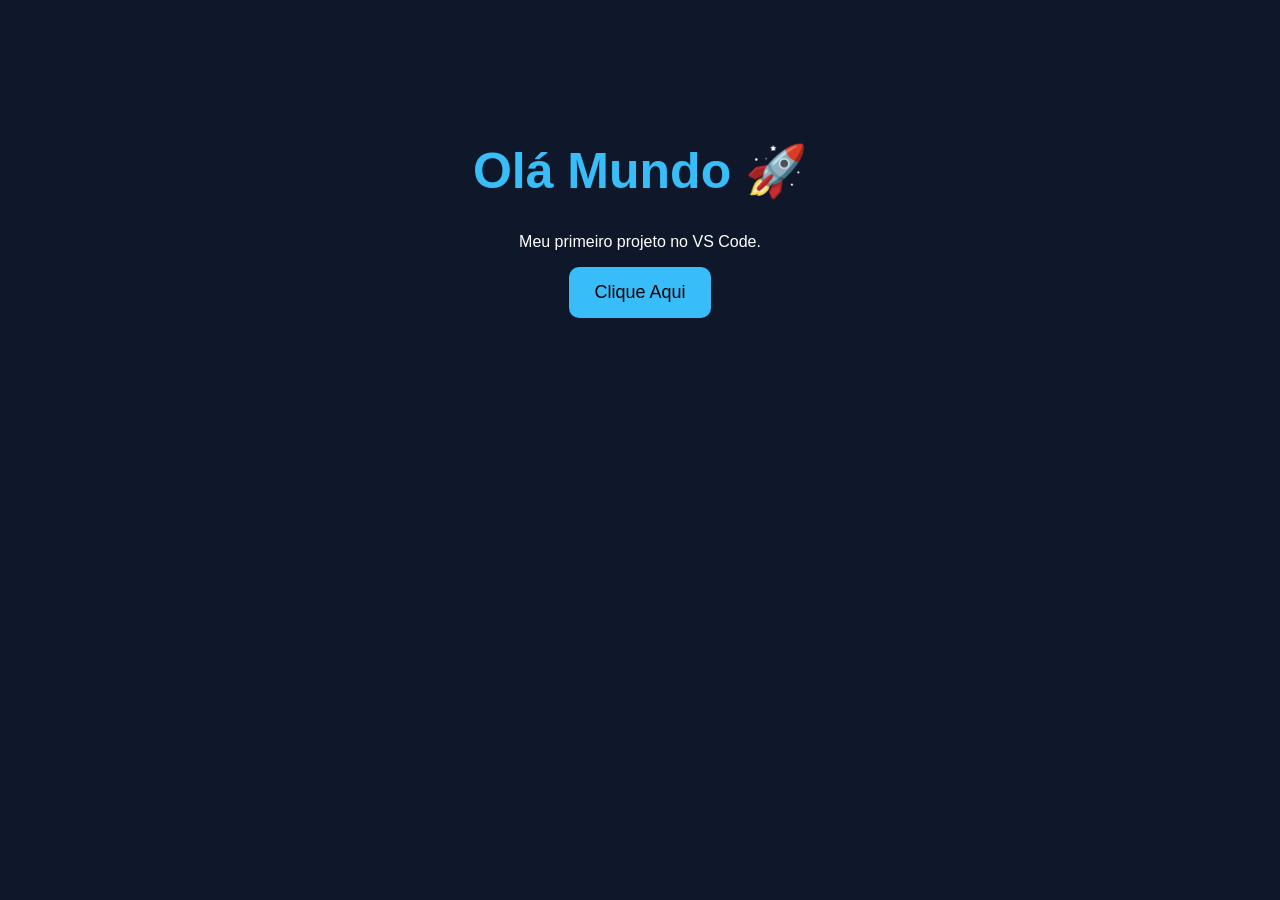
==== index.html @ c1f8b598 "Primeiro projeto" ====
<!DOCTYPE html>
<html lang="pt-br">
<head>
  <meta charset="UTF-8">
  <meta name="viewport" content="width=device-width, initial-scale=1.0">
  <title>Meu Primeiro Site</title>

  <link rel="stylesheet" href="style.css">
</head>
<body>

  <h1>Olá Mundo 🚀</h1>

  <p>Meu primeiro projeto no VS Code.</p>

  <button onclick="mensagem()">
    Clique Aqui
  </button>

  <script src="script.js"></script>
</body>
</html>
---- style.css ----
body {
  background: #0f172a;
  color: white;
  font-family: Arial;
  text-align: center;
  padding-top: 100px;
}

h1 {
  color: #38bdf8;
  font-size: 50px;
}

button {
  background: #38bdf8;
  border: none;
  padding: 15px 25px;
  border-radius: 10px;
  font-size: 18px;
  cursor: pointer;
}

button:hover {
  transform: scale(1.05);
}
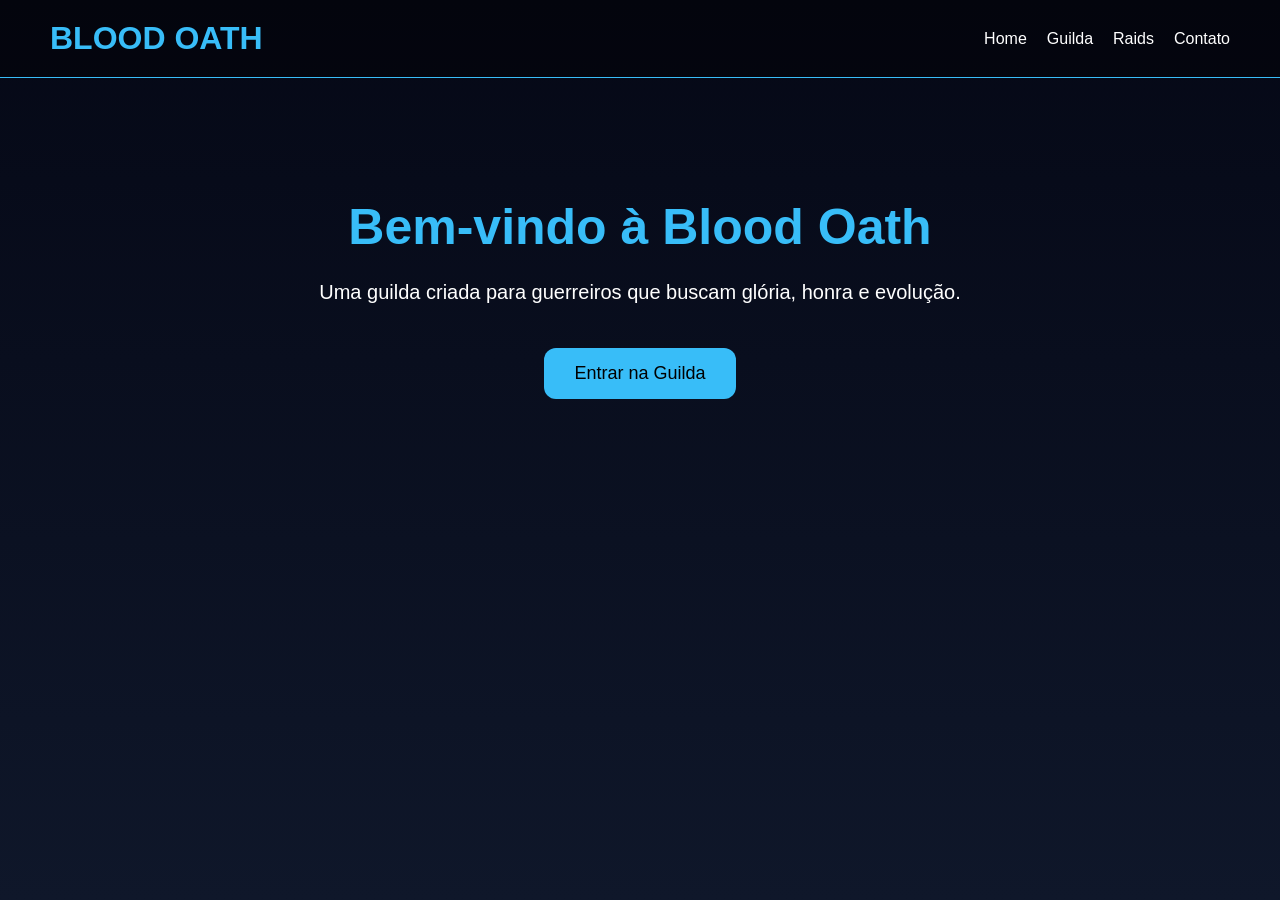
==== commit 21033d09: "Blood Oath inicial" ====
--- a/index.html
+++ b/index.html
@@ -1,22 +1,46 @@
 <!DOCTYPE html>
-<html lang="pt-br">
+<html lang="pt-BR">
 <head>
   <meta charset="UTF-8">
   <meta name="viewport" content="width=device-width, initial-scale=1.0">
-  <title>Meu Primeiro Site</title>
+
+  <title>Blood Oath</title>
 
   <link rel="stylesheet" href="style.css">
 </head>
 <body>
 
-  <h1>Olá Mundo 🚀</h1>
+  <header>
+    <h1>BLOOD OATH</h1>
 
-  <p>Meu primeiro projeto no VS Code.</p>
+    <nav>
+      <a href="#">Home</a>
+      <a href="#">Guilda</a>
+      <a href="#">Raids</a>
+      <a href="#">Contato</a>
+    </nav>
+  </header>
 
-  <button onclick="mensagem()">
-    Clique Aqui
-  </button>
+  <main>
+
+    <section class="hero">
+
+      <h2>Bem-vindo à Blood Oath</h2>
+
+      <p>
+        Uma guilda criada para guerreiros que buscam glória,
+        honra e evolução.
+      </p>
+
+      <button onclick="entrarGuilda()">
+        Entrar na Guilda
+      </button>
+
+    </section>
+
+  </main>
 
   <script src="script.js"></script>
+
 </body>
 </html>
--- a/style.css
+++ b/style.css
@@ -1,25 +1,125 @@
-body {
-  background: #0f172a;
-  color: white;
-  font-family: Arial;
-  text-align: center;
-  padding-top: 100px;
+* {
+  margin: 0;
+  padding: 0;
+  box-sizing: border-box;
 }
 
-h1 {
+body {
+  background: linear-gradient(to bottom, #050816, #0f172a);
+  color: white;
+  font-family: Arial, sans-serif;
+  min-height: 100vh;
+}
+
+/* HEADER */
+
+header {
+  display: flex;
+  justify-content: space-between;
+  align-items: center;
+
+  padding: 20px 50px;
+
+  background: rgba(0,0,0,0.4);
+
+  border-bottom: 1px solid #38bdf8;
+}
+
+header h1 {
   color: #38bdf8;
+  font-size: 32px;
+}
+
+nav {
+  display: flex;
+  gap: 20px;
+}
+
+nav a {
+  color: white;
+  text-decoration: none;
+  transition: 0.3s;
+}
+
+nav a:hover {
+  color: #38bdf8;
+}
+
+/* HERO */
+
+.hero {
+  display: flex;
+  flex-direction: column;
+
+  justify-content: center;
+  align-items: center;
+
+  text-align: center;
+
+  padding: 120px 20px;
+}
+
+.hero h2 {
   font-size: 50px;
+  margin-bottom: 20px;
+
+  color: #38bdf8;
+}
+
+.hero p {
+  max-width: 700px;
+
+  font-size: 20px;
+
+  line-height: 1.6;
+
+  margin-bottom: 40px;
 }
 
 button {
   background: #38bdf8;
+
+  color: black;
+
   border: none;
-  padding: 15px 25px;
-  border-radius: 10px;
+
+  padding: 15px 30px;
+
+  border-radius: 12px;
+
   font-size: 18px;
+
   cursor: pointer;
+
+  transition: 0.3s;
 }
 
 button:hover {
   transform: scale(1.05);
+
+  background: #0ea5e9;
+}
+
+/* MOBILE */
+
+@media (max-width: 768px) {
+
+  header {
+    flex-direction: column;
+    gap: 20px;
+  }
+
+  nav {
+    flex-wrap: wrap;
+    justify-content: center;
+  }
+
+  .hero h2 {
+    font-size: 36px;
+  }
+
+  .hero p {
+    font-size: 18px;
+  }
+
 }
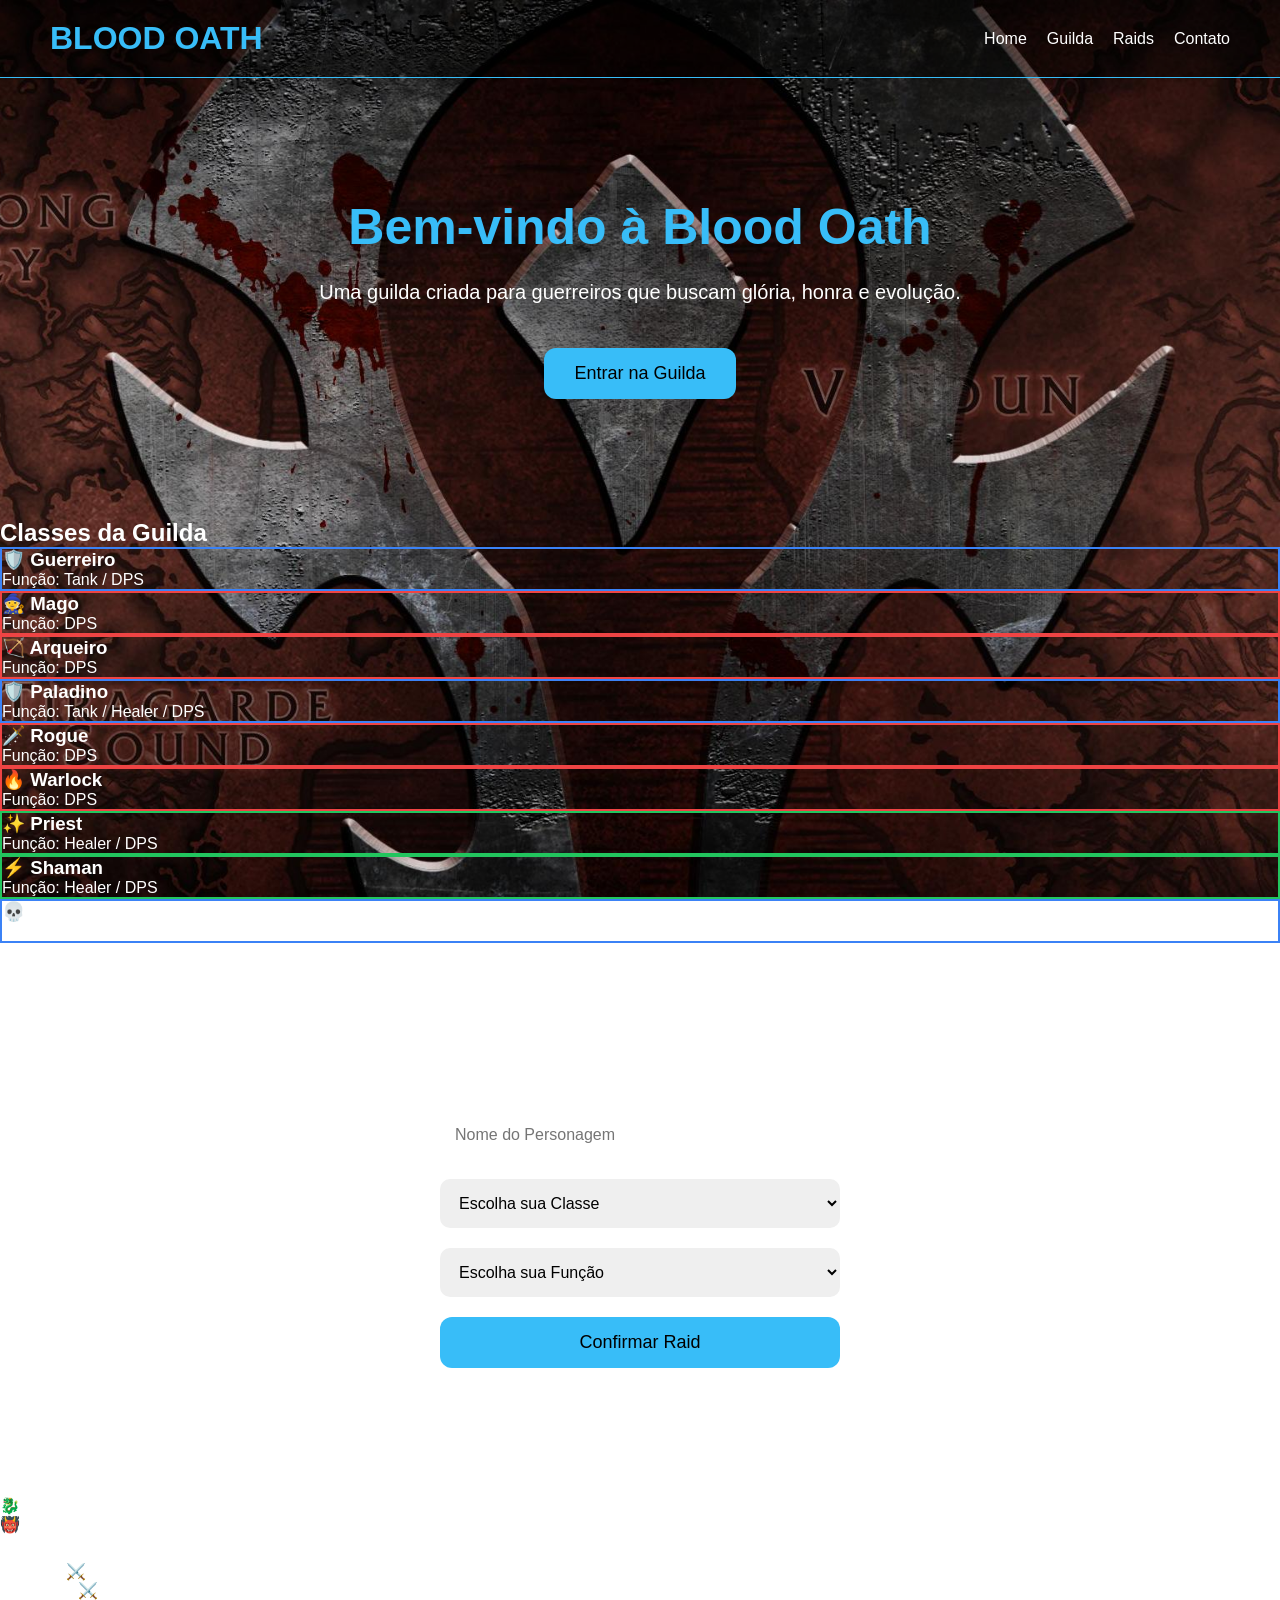
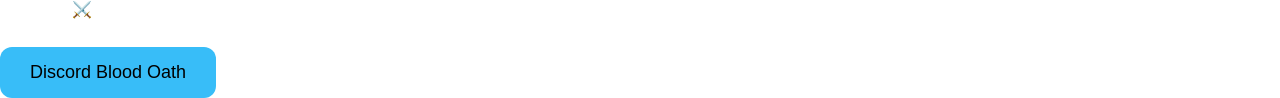
==== commit 7ab85701: "Sistema de classes e raids" ====
--- a/index.html
+++ b/index.html
@@ -38,6 +38,142 @@
 
     </section>
 
+    <!-- CLASSES -->
+
+<section class="classes">
+
+  <h2>Classes da Guilda</h2>
+
+  <div class="cards">
+
+    <div class="card tank">
+      <h3>🛡️ Guerreiro</h3>
+      <p>Função: Tank / DPS</p>
+    </div>
+
+    <div class="card dps">
+      <h3>🧙 Mago</h3>
+      <p>Função: DPS</p>
+    </div>
+
+    <div class="card dps">
+      <h3>🏹 Arqueiro</h3>
+      <p>Função: DPS</p>
+    </div>
+
+    <div class="card tank">
+      <h3>🛡️ Paladino</h3>
+      <p>Função: Tank / Healer / DPS</p>
+    </div>
+
+    <div class="card dps">
+      <h3>🗡️ Rogue</h3>
+      <p>Função: DPS</p>
+    </div>
+
+    <div class="card dps">
+      <h3>🔥 Warlock</h3>
+      <p>Função: DPS</p>
+    </div>
+
+    <div class="card healer">
+      <h3>✨ Priest</h3>
+      <p>Função: Healer / DPS</p>
+    </div>
+
+    <div class="card healer">
+      <h3>⚡ Shaman</h3>
+      <p>Função: Healer / DPS</p>
+    </div>
+
+    <div class="card tank">
+      <h3>💀 Cavaleiro da Morte</h3>
+      <p>Função: Tank / DPS</p>
+    </div>
+
+  </div>
+
+</section>
+
+<!-- LOGIN RAID -->
+
+<section class="raid-login">
+
+  <h2>Entrar na Raid</h2>
+
+  <div class="login-box">
+
+    <input type="text" placeholder="Nome do Personagem">
+
+    <select>
+      <option>Escolha sua Classe</option>
+
+      <option>Guerreiro</option>
+      <option>Mago</option>
+      <option>Arqueiro</option>
+      <option>Paladino</option>
+      <option>Rogue</option>
+      <option>Warlock</option>
+      <option>Priest</option>
+      <option>Shaman</option>
+      <option>Cavaleiro da Morte</option>
+    </select>
+
+    <select>
+      <option>Escolha sua Função</option>
+
+      <option>🛡️ Tank</option>
+      <option>⚔️ DPS</option>
+      <option>✨ Healer</option>
+    </select>
+
+    <button class="raid-btn">
+      Confirmar Raid
+    </button>
+
+  </div>
+
+</section>
+
+<!-- RAIDS -->
+
+<section class="raids">
+
+  <h2>Próximas Raids</h2>
+
+  <div class="raid-box">
+    <p>🐉 Trial Of Crusader 10N - Sexta 19:00</p>
+    <p>👹 Naxxaramas 10N - Sexta 19:00</p>
+  </div>
+
+</section>
+
+<!-- RANKING -->
+
+<section class="ranking">
+
+  <h2>Top Membros</h2>
+
+  <ol>
+    <li>Leekhan ⚔️</li>
+    <li>Sabebater ⚔️</li>
+    <li>Xamboke ⚔️</li>
+  </ol>
+
+</section>
+
+<!-- DISCORD -->
+
+<section class="discord">
+
+  <h2>Entre no Discord</h2>
+
+  <button class="discord-btn">
+    Discord Blood Oath
+  </button>
+
+</section>
+
   </main>
 
   <script src="script.js"></script>
--- a/style.css
+++ b/style.css
@@ -9,6 +9,16 @@
   color: white;
   font-family: Arial, sans-serif;
   min-height: 100vh;
+
+  background-image: url("images/ckaltpt47ic11.jpg");
+
+  background-size: cover;
+
+  background-position: center;
+
+  background-repeat: no-repeat;
+
+  background-attachment: fixed;
 }
 
 /* HEADER */
@@ -100,13 +110,27 @@
   background: #0ea5e9;
 }
 
-/* MOBILE */
+/* RESPONSIVIDADE TOTAL */
+
+@media (max-width: 1024px) {
+
+  header {
+    padding: 20px;
+  }
+
+  .hero h2 {
+    font-size: 42px;
+  }
+
+}
 
 @media (max-width: 768px) {
 
   header {
     flex-direction: column;
     gap: 20px;
+
+    text-align: center;
   }
 
   nav {
@@ -114,12 +138,138 @@
     justify-content: center;
   }
 
+  .hero {
+    padding: 80px 20px;
+  }
+
   .hero h2 {
-    font-size: 36px;
+    font-size: 34px;
   }
 
   .hero p {
     font-size: 18px;
   }
 
+  button {
+    width: 100%;
+    max-width: 300px;
+  }
+
+}
+
+@media (max-width: 480px) {
+
+  header h1 {
+    font-size: 24px;
+  }
+
+  nav {
+    gap: 10px;
+  }
+
+  nav a {
+    font-size: 14px;
+  }
+
+  .hero {
+    padding: 60px 15px;
+  }
+
+  .hero h2 {
+    font-size: 28px;
+  }
+
+  .hero p {
+    font-size: 16px;
+    line-height: 1.5;
+  }
+
+  button {
+    font-size: 16px;
+    padding: 14px 20px;
+  }
+
+}
+
+/* FUNÇÕES */
+
+.tank {
+
+  border: 2px solid #3b82f6;
+
+}
+
+.healer {
+
+  border: 2px solid #22c55e;
+
+}
+
+.dps {
+
+  border: 2px solid #ef4444;
+
+}
+
+/* LOGIN RAID */
+
+.raid-login {
+
+  padding: 100px 20px;
+
+  text-align: center;
+
+}
+
+.login-box {
+
+  display: flex;
+
+  flex-direction: column;
+
+  gap: 20px;
+
+  max-width: 400px;
+
+  margin: auto;
+
+  margin-top: 40px;
+
+}
+
+.login-box input,
+.login-box select {
+
+  padding: 15px;
+
+  border-radius: 10px;
+
+  border: none;
+
+  font-size: 16px;
+
+}
+
+.raid-btn {
+
+  background: #38bdf8;
+
+  color: black;
+
+  font-size: 18px;
+
+  padding: 15px;
+
+  border-radius: 12px;
+
+  transition: 0.3s;
+
+}
+
+.raid-btn:hover {
+
+  transform: scale(1.05);
+
+  box-shadow: 0 0 20px #38bdf8;
+
 }
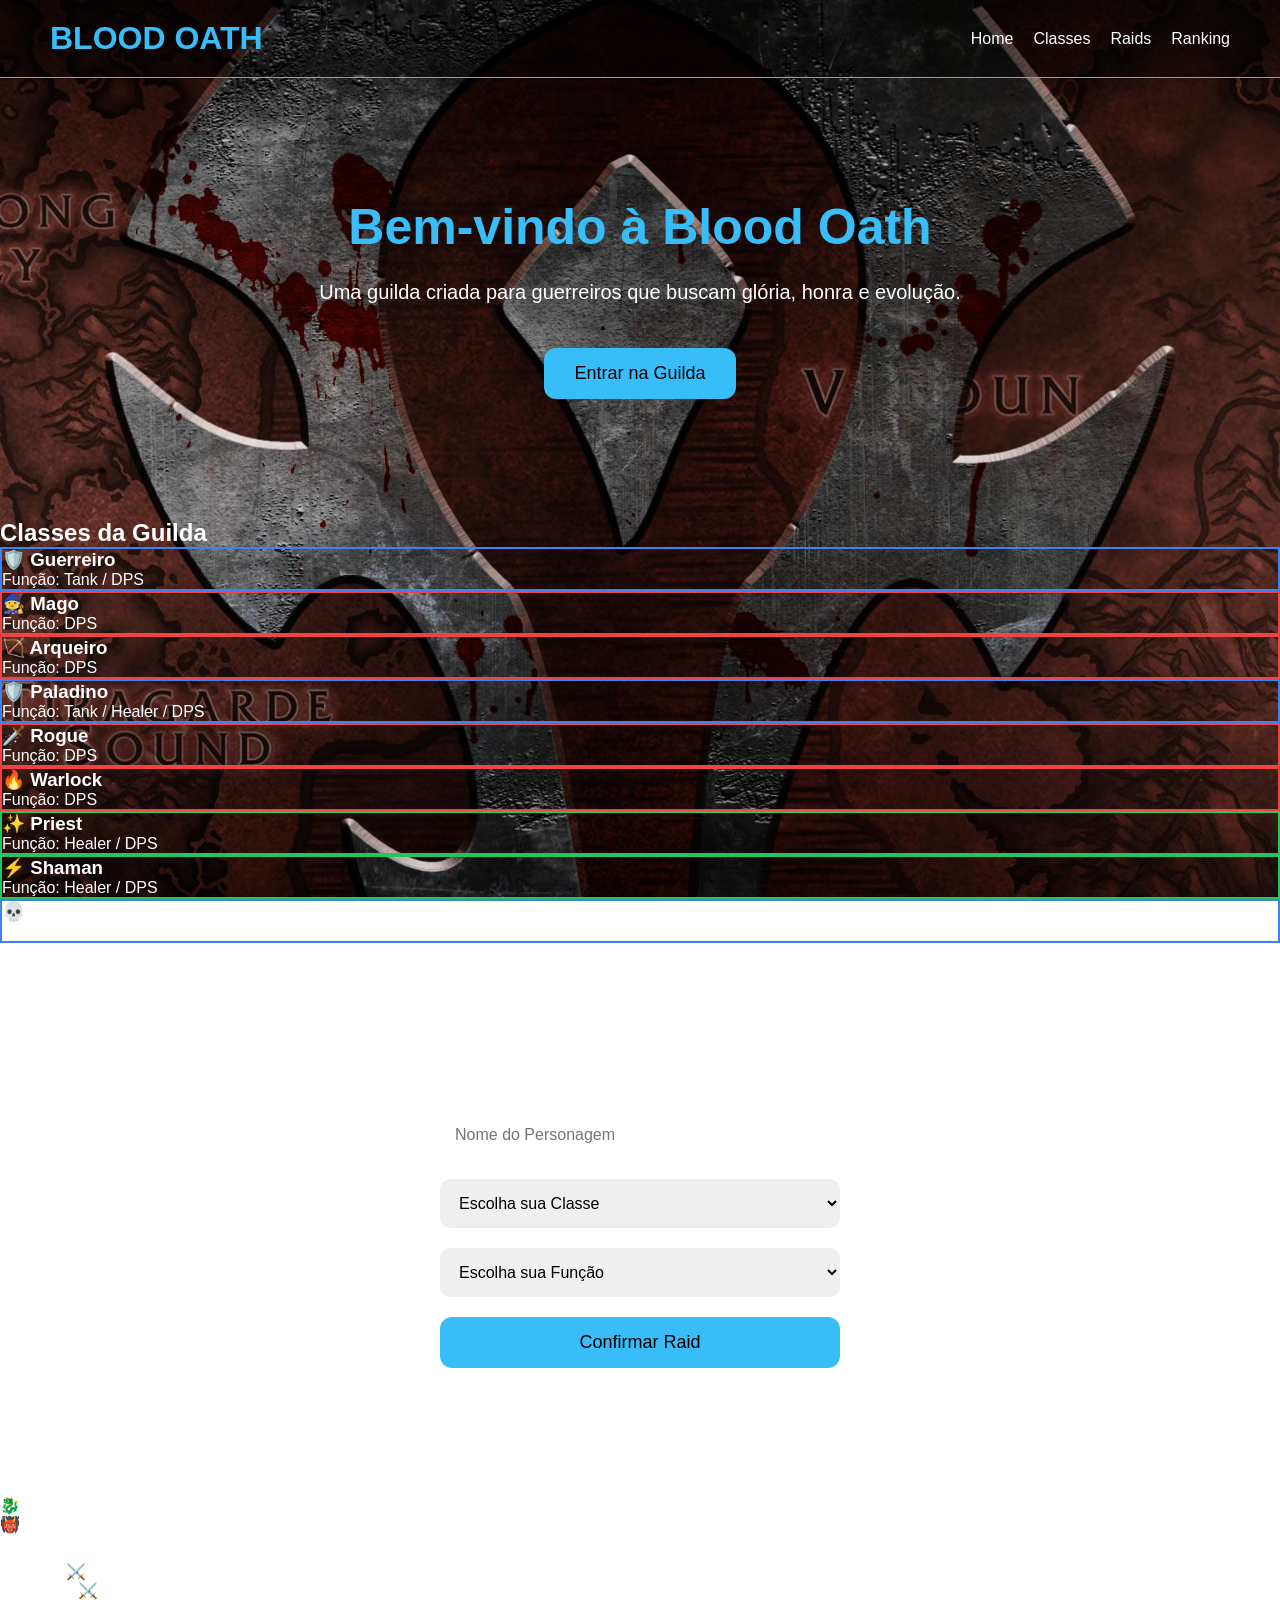
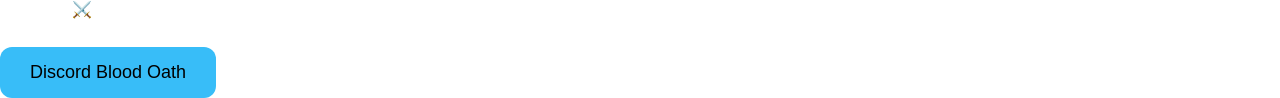
==== commit 008d9ec8: "Sistema de páginas Blood Oath" ====
--- a/index.html
+++ b/index.html
@@ -14,11 +14,16 @@
     <h1>BLOOD OATH</h1>
 
     <nav>
-      <a href="#">Home</a>
-      <a href="#">Guilda</a>
-      <a href="#">Raids</a>
-      <a href="#">Contato</a>
-    </nav>
+
+  <a href="index.html">Home</a>
+
+  <a href="classes.html">Classes</a>
+
+  <a href="raids.html">Raids</a>
+
+  <a href="ranking.html">Ranking</a>
+
+</nav>
   </header>
 
   <main>
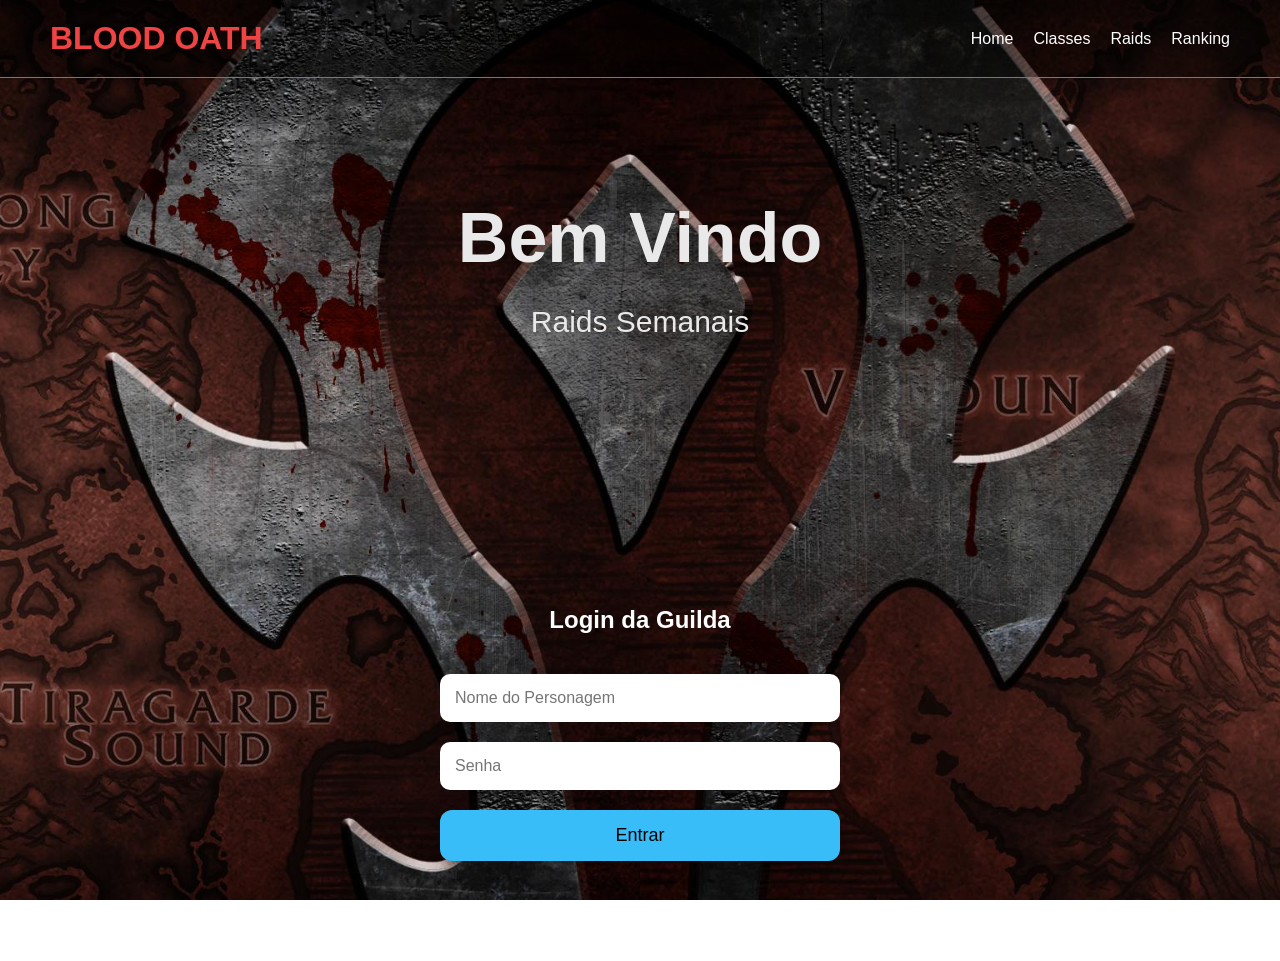
==== commit 884cd62b: "Tema branco Blood Oath" ====
--- a/index.html
+++ b/index.html
@@ -1,187 +1,72 @@
 <!DOCTYPE html>
 <html lang="pt-BR">
+
 <head>
+
   <meta charset="UTF-8">
+
   <meta name="viewport" content="width=device-width, initial-scale=1.0">
 
   <title>Blood Oath</title>
 
   <link rel="stylesheet" href="style.css">
+
 </head>
+
 <body>
 
-  <header>
-    <h1>BLOOD OATH</h1>
+<header>
 
-    <nav>
+  <h1>BLOOD OATH</h1>
 
-  <a href="index.html">Home</a>
+  <nav>
 
-  <a href="classes.html">Classes</a>
+    <a href="index.html">Home</a>
 
-  <a href="raids.html">Raids</a>
+    <a href="classes.html">Classes</a>
 
-  <a href="ranking.html">Ranking</a>
+    <a href="raids.html">Raids</a>
 
-</nav>
-  </header>
+    <a href="ranking.html">Ranking</a>
 
-  <main>
+  </nav>
 
-    <section class="hero">
+</header>
 
-      <h2>Bem-vindo à Blood Oath</h2>
+<main>
 
-      <p>
-        Uma guilda criada para guerreiros que buscam glória,
-        honra e evolução.
-      </p>
+  <section class="hero">
 
-      <button onclick="entrarGuilda()">
-        Entrar na Guilda
+    <h2>Bem Vindo</h2>
+
+    <p>Raids Semanais     
+    </p>
+
+  </section>
+
+  <!-- LOGIN -->
+
+  <section class="raid-login">
+
+    <h2>Login da Guilda</h2>
+
+    <div class="login-box">
+
+      <input type="text" placeholder="Nome do Personagem">
+
+      <input type="password" placeholder="Senha">
+
+      <button class="raid-btn">
+        Entrar
       </button>
 
-    </section>
-
-    <!-- CLASSES -->
-
-<section class="classes">
-
-  <h2>Classes da Guilda</h2>
-
-  <div class="cards">
-
-    <div class="card tank">
-      <h3>🛡️ Guerreiro</h3>
-      <p>Função: Tank / DPS</p>
     </div>
 
-    <div class="card dps">
-      <h3>🧙 Mago</h3>
-      <p>Função: DPS</p>
-    </div>
+  </section>
 
-    <div class="card dps">
-      <h3>🏹 Arqueiro</h3>
-      <p>Função: DPS</p>
-    </div>
+</main>
 
-    <div class="card tank">
-      <h3>🛡️ Paladino</h3>
-      <p>Função: Tank / Healer / DPS</p>
-    </div>
-
-    <div class="card dps">
-      <h3>🗡️ Rogue</h3>
-      <p>Função: DPS</p>
-    </div>
-
-    <div class="card dps">
-      <h3>🔥 Warlock</h3>
-      <p>Função: DPS</p>
-    </div>
-
-    <div class="card healer">
-      <h3>✨ Priest</h3>
-      <p>Função: Healer / DPS</p>
-    </div>
-
-    <div class="card healer">
-      <h3>⚡ Shaman</h3>
-      <p>Função: Healer / DPS</p>
-    </div>
-
-    <div class="card tank">
-      <h3>💀 Cavaleiro da Morte</h3>
-      <p>Função: Tank / DPS</p>
-    </div>
-
-  </div>
-
-</section>
-
-<!-- LOGIN RAID -->
-
-<section class="raid-login">
-
-  <h2>Entrar na Raid</h2>
-
-  <div class="login-box">
-
-    <input type="text" placeholder="Nome do Personagem">
-
-    <select>
-      <option>Escolha sua Classe</option>
-
-      <option>Guerreiro</option>
-      <option>Mago</option>
-      <option>Arqueiro</option>
-      <option>Paladino</option>
-      <option>Rogue</option>
-      <option>Warlock</option>
-      <option>Priest</option>
-      <option>Shaman</option>
-      <option>Cavaleiro da Morte</option>
-    </select>
-
-    <select>
-      <option>Escolha sua Função</option>
-
-      <option>🛡️ Tank</option>
-      <option>⚔️ DPS</option>
-      <option>✨ Healer</option>
-    </select>
-
-    <button class="raid-btn">
-      Confirmar Raid
-    </button>
-
-  </div>
-
-</section>
-
-<!-- RAIDS -->
-
-<section class="raids">
-
-  <h2>Próximas Raids</h2>
-
-  <div class="raid-box">
-    <p>🐉 Trial Of Crusader 10N - Sexta 19:00</p>
-    <p>👹 Naxxaramas 10N - Sexta 19:00</p>
-  </div>
-
-</section>
-
-<!-- RANKING -->
-
-<section class="ranking">
-
-  <h2>Top Membros</h2>
-
-  <ol>
-    <li>Leekhan ⚔️</li>
-    <li>Sabebater ⚔️</li>
-    <li>Xamboke ⚔️</li>
-  </ol>
-
-</section>
-
-<!-- DISCORD -->
-
-<section class="discord">
-
-  <h2>Entre no Discord</h2>
-
-  <button class="discord-btn">
-    Discord Blood Oath
-  </button>
-
-</section>
-
-  </main>
-
-  <script src="script.js"></script>
+<script src="script.js"></script>
 
 </body>
 </html>
--- a/style.css
+++ b/style.css
@@ -32,11 +32,11 @@
 
   background: rgba(0,0,0,0.4);
 
-  border-bottom: 1px solid #38bdf8;
+  border-bottom: 1px solid #ef4444;
 }
 
 header h1 {
-  color: #38bdf8;
+  color: #ef4444;
   font-size: 32px;
 }
 
@@ -52,7 +52,7 @@
 }
 
 nav a:hover {
-  color: #38bdf8;
+  color: #f83838;
 }
 
 /* HERO */
@@ -70,24 +70,29 @@
 }
 
 .hero h2 {
-  font-size: 50px;
+
+  font-size: 70px;
+
   margin-bottom: 20px;
 
-  color: #38bdf8;
+  color: #e9e9e9;
 }
 
 .hero p {
+
   max-width: 700px;
 
-  font-size: 20px;
+  font-size: 30px;
 
   line-height: 1.6;
 
   margin-bottom: 40px;
+
+  color: #e9e9e9;
 }
 
 button {
-  background: #38bdf8;
+  background: #ef4444;
 
   color: black;
 
@@ -105,9 +110,11 @@
 }
 
 button:hover {
+
   transform: scale(1.05);
 
-  background: #0ea5e9;
+  background: #b91c1c;
+
 }
 
 /* RESPONSIVIDADE TOTAL */
@@ -270,6 +277,6 @@
 
   transform: scale(1.05);
 
-  box-shadow: 0 0 20px #38bdf8;
+  box-shadow: 0 0 20px #ef4444;
 
 }
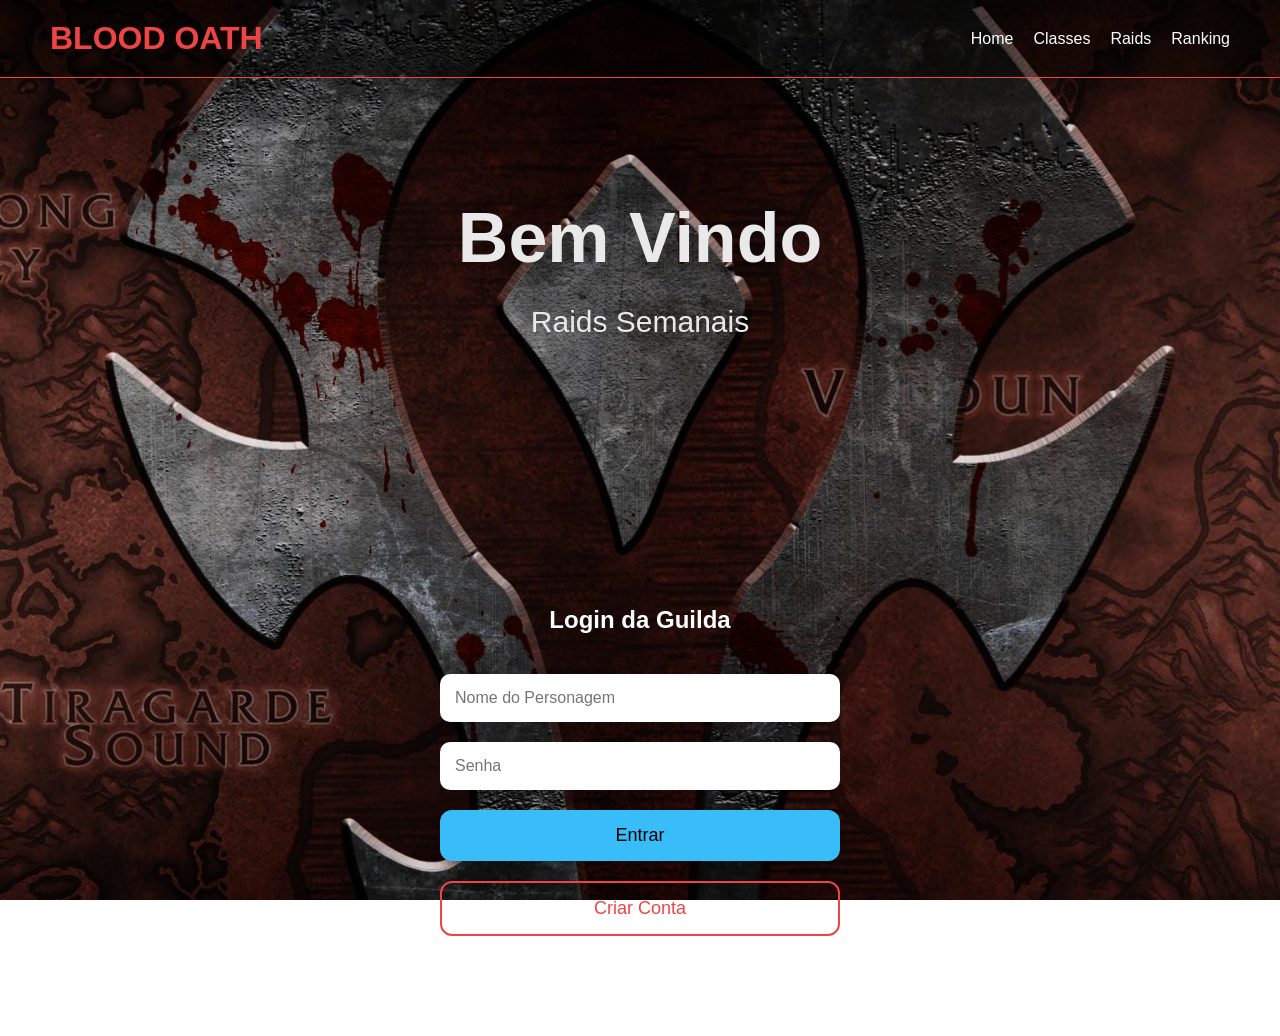
==== commit 9b196fcb: "Sistema criar conta" ====
--- a/index.html
+++ b/index.html
@@ -46,23 +46,27 @@
 
   <!-- LOGIN -->
 
-  <section class="raid-login">
+<section class="raid-login">
 
-    <h2>Login da Guilda</h2>
+  <h2>Login da Guilda</h2>
 
-    <div class="login-box">
+  <div class="login-box">
 
-      <input type="text" placeholder="Nome do Personagem">
+    <input type="text" placeholder="Nome do Personagem">
 
-      <input type="password" placeholder="Senha">
+    <input type="password" placeholder="Senha">
 
-      <button class="raid-btn">
-        Entrar
-      </button>
+    <button class="raid-btn">
+      Entrar
+    </button>
 
-    </div>
+    <button class="create-btn">
+      Criar Conta
+    </button>
 
-  </section>
+  </div>
+
+</section>
 
 </main>
 
--- a/style.css
+++ b/style.css
@@ -279,4 +279,26 @@
 
   box-shadow: 0 0 20px #ef4444;
 
+}
+
+/* BOTÃO CRIAR CONTA */
+
+.create-btn {
+
+  background: transparent;
+
+  border: 2px solid #ef4444;
+
+  color: #ef4444;
+
+}
+
+.create-btn:hover {
+
+  background: #ef4444;
+
+  color: white;
+
+  box-shadow: 0 0 20px #ef4444;
+
 }
